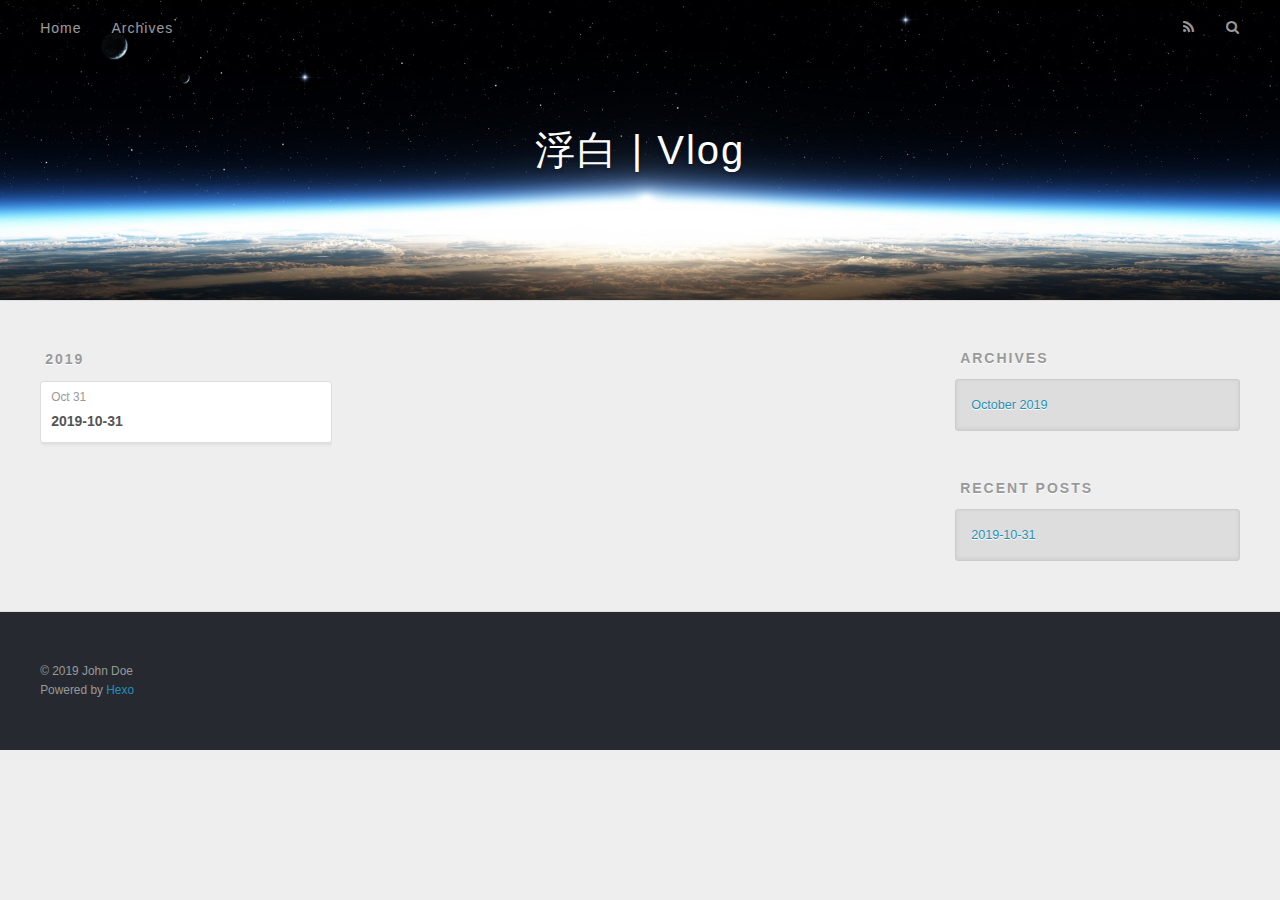
==== archives/index.html @ 439082d6 "Site updated: 2019-11-01 11:05:01" ====
<!DOCTYPE html>
<html>
<head>
  <meta charset="utf-8">
  

  
  <title>Archives | 浮白 | Vlog</title>
  <meta name="viewport" content="width=device-width, initial-scale=1, maximum-scale=1">
  <meta property="og:type" content="website">
<meta property="og:title" content="浮白 | Vlog">
<meta property="og:url" content="http:&#x2F;&#x2F;yoursite.com&#x2F;archives&#x2F;index.html">
<meta property="og:site_name" content="浮白 | Vlog">
<meta property="og:locale" content="en">
<meta name="twitter:card" content="summary">
  
    <link rel="alternate" href="/atom.xml" title="浮白 | Vlog" type="application/atom+xml">
  
  
    <link rel="icon" href="/favicon.png">
  
  
    <link href="//fonts.googleapis.com/css?family=Source+Code+Pro" rel="stylesheet" type="text/css">
  
  <link rel="stylesheet" href="/css/style.css">
</head>

<body>
  <div id="container">
    <div id="wrap">
      <header id="header">
  <div id="banner"></div>
  <div id="header-outer" class="outer">
    <div id="header-title" class="inner">
      <h1 id="logo-wrap">
        <a href="/" id="logo">浮白 | Vlog</a>
      </h1>
      
    </div>
    <div id="header-inner" class="inner">
      <nav id="main-nav">
        <a id="main-nav-toggle" class="nav-icon"></a>
        
          <a class="main-nav-link" href="/">Home</a>
        
          <a class="main-nav-link" href="/archives">Archives</a>
        
      </nav>
      <nav id="sub-nav">
        
          <a id="nav-rss-link" class="nav-icon" href="/atom.xml" title="RSS Feed"></a>
        
        <a id="nav-search-btn" class="nav-icon" title="Search"></a>
      </nav>
      <div id="search-form-wrap">
        <form action="//google.com/search" method="get" accept-charset="UTF-8" class="search-form"><input type="search" name="q" class="search-form-input" placeholder="Search"><button type="submit" class="search-form-submit">&#xF002;</button><input type="hidden" name="sitesearch" value="http://yoursite.com"></form>
      </div>
    </div>
  </div>
</header>
      <div class="outer">
        <section id="main">
  
  
    
    
      
      
      <section class="archives-wrap">
        <div class="archive-year-wrap">
          <a href="/archives/2019" class="archive-year">2019</a>
        </div>
        <div class="archives">
    
    <article class="archive-article archive-type-post">
  <div class="archive-article-inner">
    <header class="archive-article-header">
      <a href="/2019/10/31/2019-10-31/" class="archive-article-date">
  <time datetime="2019-10-31T10:43:52.000Z" itemprop="datePublished">Oct 31</time>
</a>
      
  
    <h1 itemprop="name">
      <a class="archive-article-title" href="/2019/10/31/2019-10-31/">2019-10-31</a>
    </h1>
  

    </header>
  </div>
</article>
  
  
    </div></section>
  


</section>
        
          <aside id="sidebar">
  
    

  
    

  
    
  
    
  <div class="widget-wrap">
    <h3 class="widget-title">Archives</h3>
    <div class="widget">
      <ul class="archive-list"><li class="archive-list-item"><a class="archive-list-link" href="/archives/2019/10/">October 2019</a></li></ul>
    </div>
  </div>


  
    
  <div class="widget-wrap">
    <h3 class="widget-title">Recent Posts</h3>
    <div class="widget">
      <ul>
        
          <li>
            <a href="/2019/10/31/2019-10-31/">2019-10-31</a>
          </li>
        
      </ul>
    </div>
  </div>

  
</aside>
        
      </div>
      <footer id="footer">
  
  <div class="outer">
    <div id="footer-info" class="inner">
      &copy; 2019 John Doe<br>
      Powered by <a href="http://hexo.io/" target="_blank">Hexo</a>
    </div>
  </div>
</footer>
    </div>
    <nav id="mobile-nav">
  
    <a href="/" class="mobile-nav-link">Home</a>
  
    <a href="/archives" class="mobile-nav-link">Archives</a>
  
</nav>
    

<script src="//ajax.googleapis.com/ajax/libs/jquery/2.0.3/jquery.min.js"></script>


  <link rel="stylesheet" href="/fancybox/jquery.fancybox.css">
  <script src="/fancybox/jquery.fancybox.pack.js"></script>


<script src="/js/script.js"></script>



  </div>
</body>
</html>
---- css/style.css ----
body {
  width: 100%;
}
body:before,
body:after {
  content: "";
  display: table;
}
body:after {
  clear: both;
}
html,
body,
div,
span,
applet,
object,
iframe,
h1,
h2,
h3,
h4,
h5,
h6,
p,
blockquote,
pre,
a,
abbr,
acronym,
address,
big,
cite,
code,
del,
dfn,
em,
img,
ins,
kbd,
q,
s,
samp,
small,
strike,
strong,
sub,
sup,
tt,
var,
dl,
dt,
dd,
ol,
ul,
li,
fieldset,
form,
label,
legend,
table,
caption,
tbody,
tfoot,
thead,
tr,
th,
td {
  margin: 0;
  padding: 0;
  border: 0;
  outline: 0;
  font-weight: inherit;
  font-style: inherit;
  font-family: inherit;
  font-size: 100%;
  vertical-align: baseline;
}
body {
  line-height: 1;
  color: #000;
  background: #fff;
}
ol,
ul {
  list-style: none;
}
table {
  border-collapse: separate;
  border-spacing: 0;
  vertical-align: middle;
}
caption,
th,
td {
  text-align: left;
  font-weight: normal;
  vertical-align: middle;
}
a img {
  border: none;
}
input,
button {
  margin: 0;
  padding: 0;
}
input::-moz-focus-inner,
button::-moz-focus-inner {
  border: 0;
  padding: 0;
}
@font-face {
  font-family: FontAwesome;
  font-style: normal;
  font-weight: normal;
  src: url("fonts/fontawesome-webfont.eot?v=#4.0.3");
  src: url("fonts/fontawesome-webfont.eot?#iefix&v=#4.0.3") format("embedded-opentype"), url("fonts/fontawesome-webfont.woff?v=#4.0.3") format("woff"), url("fonts/fontawesome-webfont.ttf?v=#4.0.3") format("truetype"), url("fonts/fontawesome-webfont.svg#fontawesomeregular?v=#4.0.3") format("svg");
}
html,
body,
#container {
  height: 100%;
}
body {
  background: #eee;
  font: 14px -apple-system, BlinkMacSystemFont, "Segoe UI", "Roboto", "Oxygen", "Ubuntu", "Cantarell", "Fira Sans", "Droid Sans", "Helvetica Neue", sans-serif;
  -webkit-text-size-adjust: 100%;
}
.outer {
  max-width: 1220px;
  margin: 0 auto;
  padding: 0 20px;
}
.outer:before,
.outer:after {
  content: "";
  display: table;
}
.outer:after {
  clear: both;
}
.inner {
  display: inline;
  float: left;
  width: 98.33333333333333%;
  margin: 0 0.833333333333333%;
}
.left,
.alignleft {
  float: left;
}
.right,
.alignright {
  float: right;
}
.clear {
  clear: both;
}
#container {
  position: relative;
}
.mobile-nav-on {
  overflow: hidden;
}
#wrap {
  height: 100%;
  width: 100%;
  position: absolute;
  top: 0;
  left: 0;
  -webkit-transition: 0.2s ease-out;
  -moz-transition: 0.2s ease-out;
  -ms-transition: 0.2s ease-out;
  transition: 0.2s ease-out;
  z-index: 1;
  background: #eee;
}
.mobile-nav-on #wrap {
  left: 280px;
}
@media screen and (min-width: 768px) {
  #main {
    display: inline;
    float: left;
    width: 73.33333333333333%;
    margin: 0 0.833333333333333%;
  }
}
.article-date,
.article-category-link,
.archive-year,
.widget-title {
  text-decoration: none;
  text-transform: uppercase;
  letter-spacing: 2px;
  color: #999;
  margin-bottom: 1em;
  margin-left: 5px;
  line-height: 1em;
  text-shadow: 0 1px #fff;
  font-weight: bold;
}
.article-inner,
.archive-article-inner {
  background: #fff;
  -webkit-box-shadow: 1px 2px 3px #ddd;
  box-shadow: 1px 2px 3px #ddd;
  border: 1px solid #ddd;
  border-radius: 3px;
}
.article-entry h1,
.widget h1 {
  font-size: 2em;
}
.article-entry h2,
.widget h2 {
  font-size: 1.5em;
}
.article-entry h3,
.widget h3 {
  font-size: 1.3em;
}
.article-entry h4,
.widget h4 {
  font-size: 1.2em;
}
.article-entry h5,
.widget h5 {
  font-size: 1em;
}
.article-entry h6,
.widget h6 {
  font-size: 1em;
  color: #999;
}
.article-entry hr,
.widget hr {
  border: 1px dashed #ddd;
}
.article-entry strong,
.widget strong {
  font-weight: bold;
}
.article-entry em,
.widget em,
.article-entry cite,
.widget cite {
  font-style: italic;
}
.article-entry sup,
.widget sup,
.article-entry sub,
.widget sub {
  font-size: 0.75em;
  line-height: 0;
  position: relative;
  vertical-align: baseline;
}
.article-entry sup,
.widget sup {
  top: -0.5em;
}
.article-entry sub,
.widget sub {
  bottom: -0.2em;
}
.article-entry small,
.widget small {
  font-size: 0.85em;
}
.article-entry acronym,
.widget acronym,
.article-entry abbr,
.widget abbr {
  border-bottom: 1px dotted;
}
.article-entry ul,
.widget ul,
.article-entry ol,
.widget ol,
.article-entry dl,
.widget dl {
  margin: 0 20px;
  line-height: 1.6em;
}
.article-entry ul ul,
.widget ul ul,
.article-entry ol ul,
.widget ol ul,
.article-entry ul ol,
.widget ul ol,
.article-entry ol ol,
.widget ol ol {
  margin-top: 0;
  margin-bottom: 0;
}
.article-entry ul,
.widget ul {
  list-style: disc;
}
.article-entry ol,
.widget ol {
  list-style: decimal;
}
.article-entry dt,
.widget dt {
  font-weight: bold;
}
#header {
  height: 300px;
  position: relative;
  border-bottom: 1px solid #ddd;
}
#header:before,
#header:after {
  content: "";
  position: absolute;
  left: 0;
  right: 0;
  height: 40px;
}
#header:before {
  top: 0;
  background: -webkit-linear-gradient(rgba(0,0,0,0.2), transparent);
  background: -moz-linear-gradient(rgba(0,0,0,0.2), transparent);
  background: -ms-linear-gradient(rgba(0,0,0,0.2), transparent);
  background: linear-gradient(rgba(0,0,0,0.2), transparent);
}
#header:after {
  bottom: 0;
  background: -webkit-linear-gradient(transparent, rgba(0,0,0,0.2));
  background: -moz-linear-gradient(transparent, rgba(0,0,0,0.2));
  background: -ms-linear-gradient(transparent, rgba(0,0,0,0.2));
  background: linear-gradient(transparent, rgba(0,0,0,0.2));
}
#header-outer {
  height: 100%;
  position: relative;
}
#header-inner {
  position: relative;
  overflow: hidden;
}
#banner {
  position: absolute;
  top: 0;
  left: 0;
  width: 100%;
  height: 100%;
  background: url("images/banner.jpg") center #000;
  -webkit-background-size: cover;
  -moz-background-size: cover;
  background-size: cover;
  z-index: -1;
}
#header-title {
  text-align: center;
  height: 40px;
  position: absolute;
  top: 50%;
  left: 0;
  margin-top: -20px;
}
#logo,
#subtitle {
  text-decoration: none;
  color: #fff;
  font-weight: 300;
  text-shadow: 0 1px 4px rgba(0,0,0,0.3);
}
#logo {
  font-size: 40px;
  line-height: 40px;
  letter-spacing: 2px;
}
#subtitle {
  font-size: 16px;
  line-height: 16px;
  letter-spacing: 1px;
}
#subtitle-wrap {
  margin-top: 16px;
}
#main-nav {
  float: left;
  margin-left: -15px;
}
.nav-icon,
.main-nav-link {
  float: left;
  color: #fff;
  opacity: 0.6;
  text-decoration: none;
  text-shadow: 0 1px rgba(0,0,0,0.2);
  -webkit-transition: opacity 0.2s;
  -moz-transition: opacity 0.2s;
  -ms-transition: opacity 0.2s;
  transition: opacity 0.2s;
  display: block;
  padding: 20px 15px;
}
.nav-icon:hover,
.main-nav-link:hover {
  opacity: 1;
}
.nav-icon {
  font-family: FontAwesome;
  text-align: center;
  font-size: 14px;
  width: 14px;
  height: 14px;
  padding: 20px 15px;
  position: relative;
  cursor: pointer;
}
.main-nav-link {
  font-weight: 300;
  letter-spacing: 1px;
}
@media screen and (max-width: 479px) {
  .main-nav-link {
    display: none;
  }
}
#main-nav-toggle {
  display: none;
}
#main-nav-toggle:before {
  content: "\f0c9";
}
@media screen and (max-width: 479px) {
  #main-nav-toggle {
    display: block;
  }
}
#sub-nav {
  float: right;
  margin-right: -15px;
}
#nav-rss-link:before {
  content: "\f09e";
}
#nav-search-btn:before {
  content: "\f002";
}
#search-form-wrap {
  position: absolute;
  top: 15px;
  width: 150px;
  height: 30px;
  right: -150px;
  opacity: 0;
  -webkit-transition: 0.2s ease-out;
  -moz-transition: 0.2s ease-out;
  -ms-transition: 0.2s ease-out;
  transition: 0.2s ease-out;
}
#search-form-wrap.on {
  opacity: 1;
  right: 0;
}
@media screen and (max-width: 479px) {
  #search-form-wrap {
    width: 100%;
    right: -100%;
  }
}
.search-form {
  position: absolute;
  top: 0;
  left: 0;
  right: 0;
  background: #fff;
  padding: 5px 15px;
  border-radius: 15px;
  -webkit-box-shadow: 0 0 10px rgba(0,0,0,0.3);
  box-shadow: 0 0 10px rgba(0,0,0,0.3);
}
.search-form-input {
  border: none;
  background: none;
  color: #555;
  width: 100%;
  font: 13px -apple-system, BlinkMacSystemFont, "Segoe UI", "Roboto", "Oxygen", "Ubuntu", "Cantarell", "Fira Sans", "Droid Sans", "Helvetica Neue", sans-serif;
  outline: none;
}
.search-form-input::-webkit-search-results-decoration,
.search-form-input::-webkit-search-cancel-button {
  -webkit-appearance: none;
}
.search-form-submit {
  position: absolute;
  top: 50%;
  right: 10px;
  margin-top: -7px;
  font: 13px FontAwesome;
  border: none;
  background: none;
  color: #bbb;
  cursor: pointer;
}
.search-form-submit:hover,
.search-form-submit:focus {
  color: #777;
}
.article {
  margin: 50px 0;
}
.article-inner {
  overflow: hidden;
}
.article-meta:before,
.article-meta:after {
  content: "";
  display: table;
}
.article-meta:after {
  clear: both;
}
.article-date {
  float: left;
}
.article-category {
  float: left;
  line-height: 1em;
  color: #ccc;
  text-shadow: 0 1px #fff;
  margin-left: 8px;
}
.article-category:before {
  content: "\2022";
}
.article-category-link {
  margin: 0 12px 1em;
}
.article-header {
  padding: 20px 20px 0;
}
.article-title {
  text-decoration: none;
  font-size: 2em;
  font-weight: bold;
  color: #555;
  line-height: 1.1em;
  -webkit-transition: color 0.2s;
  -moz-transition: color 0.2s;
  -ms-transition: color 0.2s;
  transition: color 0.2s;
}
a.article-title:hover {
  color: #258fb8;
}
.article-entry {
  color: #555;
  padding: 0 20px;
}
.article-entry:before,
.article-entry:after {
  content: "";
  display: table;
}
.article-entry:after {
  clear: both;
}
.article-entry p,
.article-entry table {
  line-height: 1.6em;
  margin: 1.6em 0;
}
.article-entry h1,
.article-entry h2,
.article-entry h3,
.article-entry h4,
.article-entry h5,
.article-entry h6 {
  font-weight: bold;
}
.article-entry h1,
.article-entry h2,
.article-entry h3,
.article-entry h4,
.article-entry h5,
.article-entry h6 {
  line-height: 1.1em;
  margin: 1.1em 0;
}
.article-entry a {
  color: #258fb8;
  text-decoration: none;
}
.article-entry a:hover {
  text-decoration: underline;
}
.article-entry ul,
.article-entry ol,
.article-entry dl {
  margin-top: 1.6em;
  margin-bottom: 1.6em;
}
.article-entry img,
.article-entry video {
  max-width: 100%;
  height: auto;
  display: block;
  margin: auto;
}
.article-entry iframe {
  border: none;
}
.article-entry table {
  width: 100%;
  border-collapse: collapse;
  border-spacing: 0;
}
.article-entry th {
  font-weight: bold;
  border-bottom: 3px solid #ddd;
  padding-bottom: 0.5em;
}
.article-entry td {
  border-bottom: 1px solid #ddd;
  padding: 10px 0;
}
.article-entry blockquote {
  font-family: Georgia, "Times New Roman", serif;
  font-size: 1.4em;
  margin: 1.6em 20px;
  text-align: center;
}
.article-entry blockquote footer {
  font-size: 14px;
  margin: 1.6em 0;
  font-family: -apple-system, BlinkMacSystemFont, "Segoe UI", "Roboto", "Oxygen", "Ubuntu", "Cantarell", "Fira Sans", "Droid Sans", "Helvetica Neue", sans-serif;
}
.article-entry blockquote footer cite:before {
  content: "—";
  padding: 0 0.5em;
}
.article-entry .pullquote {
  text-align: left;
  width: 45%;
  margin: 0;
}
.article-entry .pullquote.left {
  margin-left: 0.5em;
  margin-right: 1em;
}
.article-entry .pullquote.right {
  margin-right: 0.5em;
  margin-left: 1em;
}
.article-entry .caption {
  color: #999;
  display: block;
  font-size: 0.9em;
  margin-top: 0.5em;
  position: relative;
  text-align: center;
}
.article-entry .video-container {
  position: relative;
  padding-top: 56.25%;
  height: 0;
  overflow: hidden;
}
.article-entry .video-container iframe,
.article-entry .video-container object,
.article-entry .video-container embed {
  position: absolute;
  top: 0;
  left: 0;
  width: 100%;
  height: 100%;
  margin-top: 0;
}
.article-more-link a {
  display: inline-block;
  line-height: 1em;
  padding: 6px 15px;
  border-radius: 15px;
  background: #eee;
  color: #999;
  text-shadow: 0 1px #fff;
  text-decoration: none;
}
.article-more-link a:hover {
  background: #258fb8;
  color: #fff;
  text-decoration: none;
  text-shadow: 0 1px #1e7293;
}
.article-footer {
  font-size: 0.85em;
  line-height: 1.6em;
  border-top: 1px solid #ddd;
  padding-top: 1.6em;
  margin: 0 20px 20px;
}
.article-footer:before,
.article-footer:after {
  content: "";
  display: table;
}
.article-footer:after {
  clear: both;
}
.article-footer a {
  color: #999;
  text-decoration: none;
}
.article-footer a:hover {
  color: #555;
}
.article-tag-list-item {
  float: left;
  margin-right: 10px;
}
.article-tag-list-link:before {
  content: "#";
}
.article-comment-link {
  float: right;
}
.article-comment-link:before {
  content: "\f075";
  font-family: FontAwesome;
  padding-right: 8px;
}
.article-share-link {
  cursor: pointer;
  float: right;
  margin-left: 20px;
}
.article-share-link:before {
  content: "\f064";
  font-family: FontAwesome;
  padding-right: 6px;
}
#article-nav {
  position: relative;
}
#article-nav:before,
#article-nav:after {
  content: "";
  display: table;
}
#article-nav:after {
  clear: both;
}
@media screen and (min-width: 768px) {
  #article-nav {
    margin: 50px 0;
  }
  #article-nav:before {
    width: 8px;
    height: 8px;
    position: absolute;
    top: 50%;
    left: 50%;
    margin-top: -4px;
    margin-left: -4px;
    content: "";
    border-radius: 50%;
    background: #ddd;
    -webkit-box-shadow: 0 1px 2px #fff;
    box-shadow: 0 1px 2px #fff;
  }
}
.article-nav-link-wrap {
  text-decoration: none;
  text-shadow: 0 1px #fff;
  color: #999;
  -webkit-box-sizing: border-box;
  -moz-box-sizing: border-box;
  box-sizing: border-box;
  margin-top: 50px;
  text-align: center;
  display: block;
}
.article-nav-link-wrap:hover {
  color: #555;
}
@media screen and (min-width: 768px) {
  .article-nav-link-wrap {
    width: 50%;
    margin-top: 0;
  }
}
@media screen and (min-width: 768px) {
  #article-nav-newer {
    float: left;
    text-align: right;
    padding-right: 20px;
  }
}
@media screen and (min-width: 768px) {
  #article-nav-older {
    float: right;
    text-align: left;
    padding-left: 20px;
  }
}
.article-nav-caption {
  text-transform: uppercase;
  letter-spacing: 2px;
  color: #ddd;
  line-height: 1em;
  font-weight: bold;
}
#article-nav-newer .article-nav-caption {
  margin-right: -2px;
}
.article-nav-title {
  font-size: 0.85em;
  line-height: 1.6em;
  margin-top: 0.5em;
}
.article-share-box {
  position: absolute;
  display: none;
  background: #fff;
  -webkit-box-shadow: 1px 2px 10px rgba(0,0,0,0.2);
  box-shadow: 1px 2px 10px rgba(0,0,0,0.2);
  border-radius: 3px;
  margin-left: -145px;
  overflow: hidden;
  z-index: 1;
}
.article-share-box.on {
  display: block;
}
.article-share-input {
  width: 100%;
  background: none;
  -webkit-box-sizing: border-box;
  -moz-box-sizing: border-box;
  box-sizing: border-box;
  font: 14px -apple-system, BlinkMacSystemFont, "Segoe UI", "Roboto", "Oxygen", "Ubuntu", "Cantarell", "Fira Sans", "Droid Sans", "Helvetica Neue", sans-serif;
  padding: 0 15px;
  color: #555;
  outline: none;
  border: 1px solid #ddd;
  border-radius: 3px 3px 0 0;
  height: 36px;
  line-height: 36px;
}
.article-share-links {
  background: #eee;
}
.article-share-links:before,
.article-share-links:after {
  content: "";
  display: table;
}
.article-share-links:after {
  clear: both;
}
.article-share-twitter,
.article-share-facebook,
.article-share-pinterest,
.article-share-google {
  width: 50px;
  height: 36px;
  display: block;
  float: left;
  position: relative;
  color: #999;
  text-shadow: 0 1px #fff;
}
.article-share-twitter:before,
.article-share-facebook:before,
.article-share-pinterest:before,
.article-share-google:before {
  font-size: 20px;
  font-family: FontAwesome;
  width: 20px;
  height: 20px;
  position: absolute;
  top: 50%;
  left: 50%;
  margin-top: -10px;
  margin-left: -10px;
  text-align: center;
}
.article-share-twitter:hover,
.article-share-facebook:hover,
.article-share-pinterest:hover,
.article-share-google:hover {
  color: #fff;
}
.article-share-twitter:before {
  content: "\f099";
}
.article-share-twitter:hover {
  background: #00aced;
  text-shadow: 0 1px #008abe;
}
.article-share-facebook:before {
  content: "\f09a";
}
.article-share-facebook:hover {
  background: #3b5998;
  text-shadow: 0 1px #2f477a;
}
.article-share-pinterest:before {
  content: "\f0d2";
}
.article-share-pinterest:hover {
  background: #cb2027;
  text-shadow: 0 1px #a21a1f;
}
.article-share-google:before {
  content: "\f0d5";
}
.article-share-google:hover {
  background: #dd4b39;
  text-shadow: 0 1px #be3221;
}
.article-gallery {
  background: #000;
  position: relative;
}
.article-gallery-photos {
  position: relative;
  overflow: hidden;
}
.article-gallery-img {
  display: none;
  max-width: 100%;
}
.article-gallery-img:first-child {
  display: block;
}
.article-gallery-img.loaded {
  position: absolute;
  display: block;
}
.article-gallery-img img {
  display: block;
  max-width: 100%;
  margin: 0 auto;
}
#comments {
  background: #fff;
  -webkit-box-shadow: 1px 2px 3px #ddd;
  box-shadow: 1px 2px 3px #ddd;
  padding: 20px;
  border: 1px solid #ddd;
  border-radius: 3px;
  margin: 50px 0;
}
#comments a {
  color: #258fb8;
}
.archives-wrap {
  margin: 50px 0;
}
.archives:before,
.archives:after {
  content: "";
  display: table;
}
.archives:after {
  clear: both;
}
.archive-year-wrap {
  margin-bottom: 1em;
}
.archives {
  -webkit-column-gap: 10px;
  -moz-column-gap: 10px;
  column-gap: 10px;
}
@media screen and (min-width: 480px) and (max-width: 767px) {
  .archives {
    -webkit-column-count: 2;
    -moz-column-count: 2;
    column-count: 2;
  }
}
@media screen and (min-width: 768px) {
  .archives {
    -webkit-column-count: 3;
    -moz-column-count: 3;
    column-count: 3;
  }
}
.archive-article {
  -webkit-column-break-inside: avoid;
  page-break-inside: avoid;
  overflow: hidden;
  break-inside: avoid-column;
}
.archive-article-inner {
  padding: 10px;
  margin-bottom: 15px;
}
.archive-article-title {
  text-decoration: none;
  font-weight: bold;
  color: #555;
  -webkit-transition: color 0.2s;
  -moz-transition: color 0.2s;
  -ms-transition: color 0.2s;
  transition: color 0.2s;
  line-height: 1.6em;
}
.archive-article-title:hover {
  color: #258fb8;
}
.archive-article-footer {
  margin-top: 1em;
}
.archive-article-date {
  color: #999;
  text-decoration: none;
  font-size: 0.85em;
  line-height: 1em;
  margin-bottom: 0.5em;
  display: block;
}
#page-nav {
  margin: 50px auto;
  background: #fff;
  -webkit-box-shadow: 1px 2px 3px #ddd;
  box-shadow: 1px 2px 3px #ddd;
  border: 1px solid #ddd;
  border-radius: 3px;
  text-align: center;
  color: #999;
  overflow: hidden;
}
#page-nav:before,
#page-nav:after {
  content: "";
  display: table;
}
#page-nav:after {
  clear: both;
}
#page-nav a,
#page-nav span {
  padding: 10px 20px;
  line-height: 1;
  height: 2ex;
}
#page-nav a {
  color: #999;
  text-decoration: none;
}
#page-nav a:hover {
  background: #999;
  color: #fff;
}
#page-nav .prev {
  float: left;
}
#page-nav .next {
  float: right;
}
#page-nav .page-number {
  display: inline-block;
}
@media screen and (max-width: 479px) {
  #page-nav .page-number {
    display: none;
  }
}
#page-nav .current {
  color: #555;
  font-weight: bold;
}
#page-nav .space {
  color: #ddd;
}
#footer {
  background: #262a30;
  padding: 50px 0;
  border-top: 1px solid #ddd;
  color: #999;
}
#footer a {
  color: #258fb8;
  text-decoration: none;
}
#footer a:hover {
  text-decoration: underline;
}
#footer-info {
  line-height: 1.6em;
  font-size: 0.85em;
}
.article-entry pre,
.article-entry .highlight {
  background: #2d2d2d;
  margin: 0 -20px;
  padding: 15px 20px;
  border-style: solid;
  border-color: #ddd;
  border-width: 1px 0;
  overflow: auto;
  color: #ccc;
  line-height: 22.400000000000002px;
}
.article-entry .highlight .gutter pre,
.article-entry .gist .gist-file .gist-data .line-numbers {
  color: #666;
  font-size: 0.85em;
}
.article-entry pre,
.article-entry code {
  font-family: "Source Code Pro", Consolas, Monaco, Menlo, Consolas, monospace;
}
.article-entry code {
  background: #eee;
  text-shadow: 0 1px #fff;
  padding: 0 0.3em;
}
.article-entry pre code {
  background: none;
  text-shadow: none;
  padding: 0;
}
.article-entry .highlight pre {
  border: none;
  margin: 0;
  padding: 0;
}
.article-entry .highlight table {
  margin: 0;
  width: auto;
}
.article-entry .highlight td {
  border: none;
  padding: 0;
}
.article-entry .highlight figcaption {
  font-size: 0.85em;
  color: #999;
  line-height: 1em;
  margin-bottom: 1em;
}
.article-entry .highlight figcaption:before,
.article-entry .highlight figcaption:after {
  content: "";
  display: table;
}
.article-entry .highlight figcaption:after {
  clear: both;
}
.article-entry .highlight figcaption a {
  float: right;
}
.article-entry .highlight .gutter pre {
  text-align: right;
  padding-right: 20px;
}
.article-entry .highlight .line {
  height: 22.400000000000002px;
}
.article-entry .highlight .line.marked {
  background: #515151;
}
.article-entry .gist {
  margin: 0 -20px;
  border-style: solid;
  border-color: #ddd;
  border-width: 1px 0;
  background: #2d2d2d;
  padding: 15px 20px 15px 0;
}
.article-entry .gist .gist-file {
  border: none;
  font-family: "Source Code Pro", Consolas, Monaco, Menlo, Consolas, monospace;
  margin: 0;
}
.article-entry .gist .gist-file .gist-data {
  background: none;
  border: none;
}
.article-entry .gist .gist-file .gist-data .line-numbers {
  background: none;
  border: none;
  padding: 0 20px 0 0;
}
.article-entry .gist .gist-file .gist-data .line-data {
  padding: 0 !important;
}
.article-entry .gist .gist-file .highlight {
  margin: 0;
  padding: 0;
  border: none;
}
.article-entry .gist .gist-file .gist-meta {
  background: #2d2d2d;
  color: #999;
  font: 0.85em -apple-system, BlinkMacSystemFont, "Segoe UI", "Roboto", "Oxygen", "Ubuntu", "Cantarell", "Fira Sans", "Droid Sans", "Helvetica Neue", sans-serif;
  text-shadow: 0 0;
  padding: 0;
  margin-top: 1em;
  margin-left: 20px;
}
.article-entry .gist .gist-file .gist-meta a {
  color: #258fb8;
  font-weight: normal;
}
.article-entry .gist .gist-file .gist-meta a:hover {
  text-decoration: underline;
}
pre .comment,
pre .title {
  color: #999;
}
pre .variable,
pre .attribute,
pre .tag,
pre .regexp,
pre .ruby .constant,
pre .xml .tag .title,
pre .xml .pi,
pre .xml .doctype,
pre .html .doctype,
pre .css .id,
pre .css .class,
pre .css .pseudo {
  color: #f2777a;
}
pre .number,
pre .preprocessor,
pre .built_in,
pre .literal,
pre .params,
pre .constant {
  color: #f99157;
}
pre .class,
pre .ruby .class .title,
pre .css .rules .attribute {
  color: #9c9;
}
pre .string,
pre .value,
pre .inheritance,
pre .header,
pre .ruby .symbol,
pre .xml .cdata {
  color: #9c9;
}
pre .css .hexcolor {
  color: #6cc;
}
pre .function,
pre .python .decorator,
pre .python .title,
pre .ruby .function .title,
pre .ruby .title .keyword,
pre .perl .sub,
pre .javascript .title,
pre .coffeescript .title {
  color: #69c;
}
pre .keyword,
pre .javascript .function {
  color: #c9c;
}
@media screen and (max-width: 479px) {
  #mobile-nav {
    position: absolute;
    top: 0;
    left: 0;
    width: 280px;
    height: 100%;
    background: #191919;
    border-right: 1px solid #fff;
  }
}
@media screen and (max-width: 479px) {
  .mobile-nav-link {
    display: block;
    color: #999;
    text-decoration: none;
    padding: 15px 20px;
    font-weight: bold;
  }
  .mobile-nav-link:hover {
    color: #fff;
  }
}
@media screen and (min-width: 768px) {
  #sidebar {
    display: inline;
    float: left;
    width: 23.333333333333332%;
    margin: 0 0.833333333333333%;
  }
}
.widget-wrap {
  margin: 50px 0;
}
.widget {
  color: #777;
  text-shadow: 0 1px #fff;
  background: #ddd;
  -webkit-box-shadow: 0 -1px 4px #ccc inset;
  box-shadow: 0 -1px 4px #ccc inset;
  border: 1px solid #ccc;
  padding: 15px;
  border-radius: 3px;
}
.widget a {
  color: #258fb8;
  text-decoration: none;
}
.widget a:hover {
  text-decoration: underline;
}
.widget ul ul,
.widget ol ul,
.widget dl ul,
.widget ul ol,
.widget ol ol,
.widget dl ol,
.widget ul dl,
.widget ol dl,
.widget dl dl {
  margin-left: 15px;
  list-style: disc;
}
.widget {
  line-height: 1.6em;
  word-wrap: break-word;
  font-size: 0.9em;
}
.widget ul,
.widget ol {
  list-style: none;
  margin: 0;
}
.widget ul ul,
.widget ol ul,
.widget ul ol,
.widget ol ol {
  margin: 0 20px;
}
.widget ul ul,
.widget ol ul {
  list-style: disc;
}
.widget ul ol,
.widget ol ol {
  list-style: decimal;
}
.category-list-count,
.tag-list-count,
.archive-list-count {
  padding-left: 5px;
  color: #999;
  font-size: 0.85em;
}
.category-list-count:before,
.tag-list-count:before,
.archive-list-count:before {
  content: "(";
}
.category-list-count:after,
.tag-list-count:after,
.archive-list-count:after {
  content: ")";
}
.tagcloud a {
  margin-right: 5px;
  display: inline-block;
}
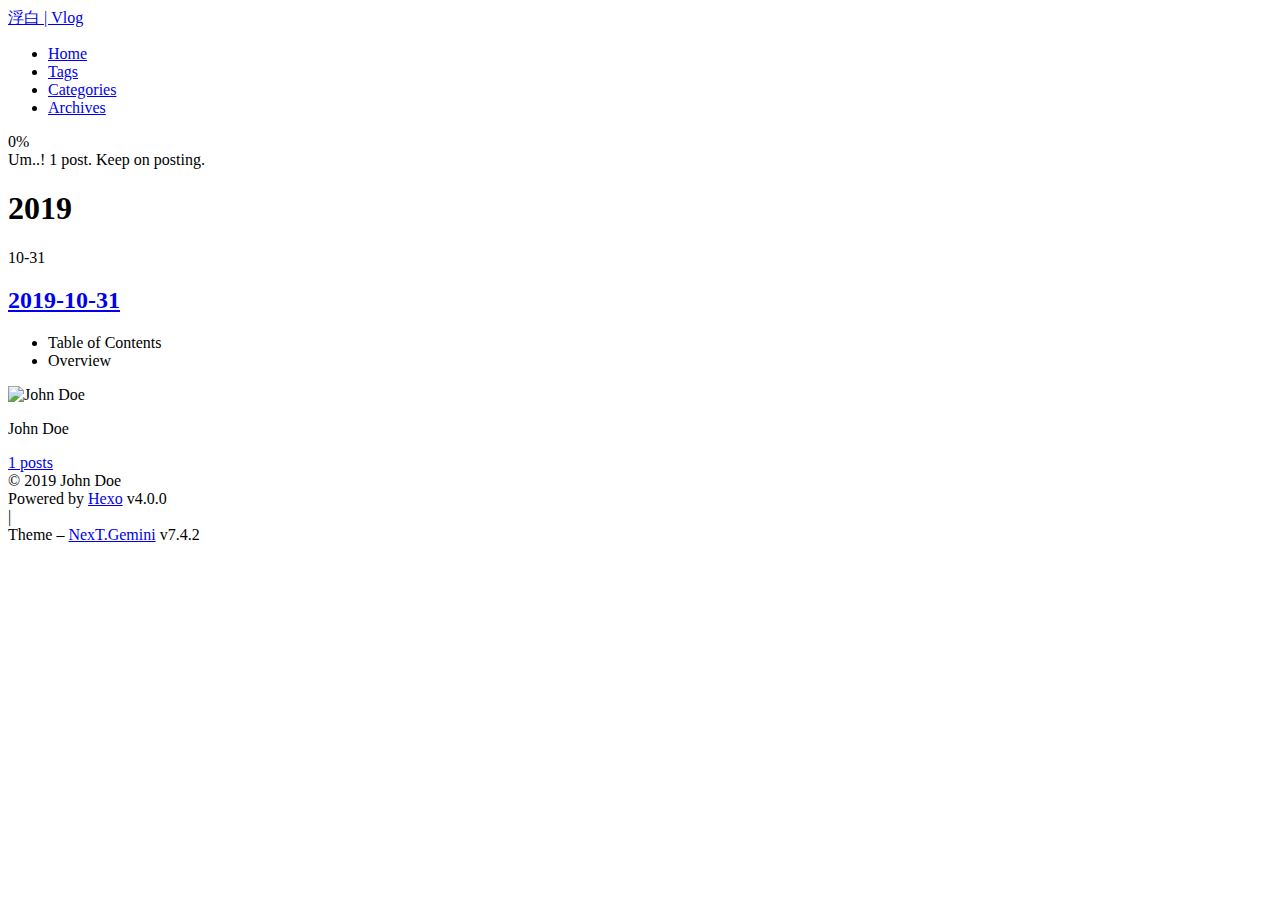
==== commit a8b72295: "Site updated: 2019-11-01 12:43:51" ====
--- a/archives/index.html
+++ b/archives/index.html
@@ -1,169 +1,352 @@
 <!DOCTYPE html>
-<html>
+<html lang="en">
 <head>
-  <meta charset="utf-8">
-  
-
-  
-  <title>Archives | 浮白 | Vlog</title>
-  <meta name="viewport" content="width=device-width, initial-scale=1, maximum-scale=1">
+  <meta charset="UTF-8">
+<meta name="viewport" content="width=device-width, initial-scale=1, maximum-scale=2">
+<meta name="theme-color" content="#222">
+<meta name="generator" content="Hexo 4.0.0">
+  <link rel="apple-touch-icon" sizes="180x180" href="/images/apple-touch-icon-next.png">
+  <link rel="icon" type="image/png" sizes="32x32" href="/images/favicon-32x32-next.png">
+  <link rel="icon" type="image/png" sizes="16x16" href="/images/favicon-16x16-next.png">
+  <link rel="mask-icon" href="/images/logo.svg" color="#222">
+
+<link rel="stylesheet" href="/css/main.css">
+
+
+<link rel="stylesheet" href="/lib/font-awesome/css/font-awesome.min.css">
+
+
+<script id="hexo-configurations">
+  var NexT = window.NexT || {};
+  var CONFIG = {
+    root: '/',
+    scheme: 'Gemini',
+    version: '7.4.2',
+    exturl: false,
+    sidebar: {"position":"left","display":"post","offset":12,"onmobile":false},
+    copycode: {"enable":false,"show_result":false,"style":null},
+    back2top: {"enable":true,"sidebar":false,"scrollpercent":false},
+    bookmark: {"enable":false,"color":"#222","save":"auto"},
+    fancybox: false,
+    mediumzoom: false,
+    lazyload: false,
+    pangu: false,
+    algolia: {
+      appID: '',
+      apiKey: '',
+      indexName: '',
+      hits: {"per_page":10},
+      labels: {"input_placeholder":"Search for Posts","hits_empty":"We didn't find any results for the search: ${query}","hits_stats":"${hits} results found in ${time} ms"}
+    },
+    localsearch: {"enable":false,"trigger":"auto","top_n_per_article":1,"unescape":false,"preload":false},
+    path: '',
+    motion: {"enable":true,"async":false,"transition":{"post_block":"fadeIn","post_header":"slideDownIn","post_body":"slideDownIn","coll_header":"slideLeftIn","sidebar":"slideUpIn"}},
+    translation: {
+      copy_button: 'Copy',
+      copy_success: 'Copied',
+      copy_failure: 'Copy failed'
+    },
+    sidebarPadding: 40
+  };
+</script>
+
   <meta property="og:type" content="website">
 <meta property="og:title" content="浮白 | Vlog">
 <meta property="og:url" content="http:&#x2F;&#x2F;yoursite.com&#x2F;archives&#x2F;index.html">
 <meta property="og:site_name" content="浮白 | Vlog">
 <meta property="og:locale" content="en">
 <meta name="twitter:card" content="summary">
-  
-    <link rel="alternate" href="/atom.xml" title="浮白 | Vlog" type="application/atom+xml">
-  
-  
-    <link rel="icon" href="/favicon.png">
-  
-  
-    <link href="//fonts.googleapis.com/css?family=Source+Code+Pro" rel="stylesheet" type="text/css">
-  
-  <link rel="stylesheet" href="/css/style.css">
+
+<link rel="canonical" href="http://yoursite.com/archives/">
+
+
+<script id="page-configurations">
+  // https://hexo.io/docs/variables.html
+  CONFIG.page = {
+    sidebar: "",
+    isHome: false,
+    isPost: false,
+    isPage: false,
+    isArchive: true
+  };
+</script>
+
+  <title>Archive | 浮白 | Vlog</title>
+  
+
+
+
+
+
+
+  <noscript>
+  <style>
+  .use-motion .brand,
+  .use-motion .menu-item,
+  .sidebar-inner,
+  .use-motion .post-block,
+  .use-motion .pagination,
+  .use-motion .comments,
+  .use-motion .post-header,
+  .use-motion .post-body,
+  .use-motion .collection-header { opacity: initial; }
+
+  .use-motion .site-title,
+  .use-motion .site-subtitle {
+    opacity: initial;
+    top: initial;
+  }
+
+  .use-motion .logo-line-before i { left: initial; }
+  .use-motion .logo-line-after i { right: initial; }
+  </style>
+</noscript>
+
 </head>
 
-<body>
-  <div id="container">
-    <div id="wrap">
-      <header id="header">
-  <div id="banner"></div>
-  <div id="header-outer" class="outer">
-    <div id="header-title" class="inner">
-      <h1 id="logo-wrap">
-        <a href="/" id="logo">浮白 | Vlog</a>
-      </h1>
+<body itemscope itemtype="http://schema.org/WebPage">
+  <div class="container use-motion">
+    <div class="headband"></div>
+
+    <header class="header" itemscope itemtype="http://schema.org/WPHeader">
+      <div class="header-inner"><div class="site-brand-container">
+  <div class="site-meta">
+
+    <div>
+      <a href="/" class="brand" rel="start">
+        <span class="logo-line-before"><i></i></span>
+        <span class="site-title">浮白 | Vlog</span>
+        <span class="logo-line-after"><i></i></span>
+      </a>
+    </div>
+  </div>
+
+  <div class="site-nav-toggle">
+    <div class="toggle" aria-label="Toggle navigation bar">
+      <span class="toggle-line toggle-line-first"></span>
+      <span class="toggle-line toggle-line-middle"></span>
+      <span class="toggle-line toggle-line-last"></span>
+    </div>
+  </div>
+</div>
+
+
+<nav class="site-nav">
+  
+  <ul id="menu" class="menu">
+        <li class="menu-item menu-item-home">
+
+    <a href="/" rel="section"><i class="fa fa-fw fa-home"></i>Home</a>
+
+  </li>
+        <li class="menu-item menu-item-tags">
+
+    <a href="/tags/" rel="section"><i class="fa fa-fw fa-tags"></i>Tags</a>
+
+  </li>
+        <li class="menu-item menu-item-categories">
+
+    <a href="/categories/" rel="section"><i class="fa fa-fw fa-th"></i>Categories</a>
+
+  </li>
+        <li class="menu-item menu-item-archives">
+
+    <a href="/archives/" rel="section"><i class="fa fa-fw fa-archive"></i>Archives</a>
+
+  </li>
+  </ul>
+
+</nav>
+</div>
+    </header>
+
+    
+  <div class="back-to-top">
+    <i class="fa fa-arrow-up"></i>
+    <span>0%</span>
+  </div>
+
+
+    <main class="main">
+      <div class="main-inner">
+        <div class="content-wrap">
+          
+
+          <div class="content">
+            
+
+  
+  
+  
+  <div class="post-block">
+    <div class="posts-collapse">
+      <div class="collection-title">
+        <span class="collection-header">Um..! 1 post. Keep on posting.</span>
+      </div>
+
       
-    </div>
-    <div id="header-inner" class="inner">
-      <nav id="main-nav">
-        <a id="main-nav-toggle" class="nav-icon"></a>
+    <div class="collection-year">
+      <h1 class="collection-header">2019</h1>
+    </div>
+
+  <article itemscope itemtype="http://schema.org/Article">
+    <header class="post-header">
+
+      <div class="post-meta">
+        <time itemprop="dateCreated"
+              datetime="2019-10-31T18:43:52+08:00"
+              content="2019-10-31">
+          10-31
+        </time>
+      </div>
+
+      <h2 class="post-title">
+          <a class="post-title-link" href="/2019/10/31/2019-10-31/" itemprop="url">
+            <span itemprop="name">2019-10-31</span>
+          </a>
+      </h2>
+
+    </header>
+  </article>
+
+
+    </div>
+  </div>
+  
+  
+  
+
+  
+
+
+
+          </div>
+          
+
+        </div>
+          
+  
+  <div class="toggle sidebar-toggle">
+    <span class="toggle-line toggle-line-first"></span>
+    <span class="toggle-line toggle-line-middle"></span>
+    <span class="toggle-line toggle-line-last"></span>
+  </div>
+
+  <aside class="sidebar">
+    <div class="sidebar-inner">
+
+      <ul class="sidebar-nav motion-element">
+        <li class="sidebar-nav-toc">
+          Table of Contents
+        </li>
+        <li class="sidebar-nav-overview">
+          Overview
+        </li>
+      </ul>
+
+      <!--noindex-->
+      <div class="post-toc-wrap sidebar-panel">
+      </div>
+      <!--/noindex-->
+
+      <div class="site-overview-wrap sidebar-panel">
+        <div class="site-author motion-element" itemprop="author" itemscope itemtype="http://schema.org/Person">
+  <img class="site-author-image" itemprop="image" alt="John Doe"
+    src="/images/avatar.gif">
+  <p class="site-author-name" itemprop="name">John Doe</p>
+  <div class="site-description" itemprop="description"></div>
+</div>
+<div class="site-state-wrap motion-element">
+  <nav class="site-state">
+      <div class="site-state-item site-state-posts">
+          <a href="/archives/">
         
-          <a class="main-nav-link" href="/">Home</a>
+          <span class="site-state-item-count">1</span>
+          <span class="site-state-item-name">posts</span>
+        </a>
+      </div>
+  </nav>
+</div>
+
+
+
+      </div>
+
+    </div>
+  </aside>
+  <div id="sidebar-dimmer"></div>
+
+
+      </div>
+    </main>
+
+    <footer class="footer">
+      <div class="footer-inner">
         
-          <a class="main-nav-link" href="/archives">Archives</a>
+
+<div class="copyright">
+  
+  &copy; 
+  <span itemprop="copyrightYear">2019</span>
+  <span class="with-love">
+    <i class="fa fa-user"></i>
+  </span>
+  <span class="author" itemprop="copyrightHolder">John Doe</span>
+</div>
+  <div class="powered-by">Powered by <a href="https://hexo.io/" class="theme-link" rel="noopener" target="_blank">Hexo</a> v4.0.0
+  </div>
+  <span class="post-meta-divider">|</span>
+  <div class="theme-info">Theme – <a href="https://theme-next.org/" class="theme-link" rel="noopener" target="_blank">NexT.Gemini</a> v7.4.2
+  </div>
+
         
-      </nav>
-      <nav id="sub-nav">
+
+
+
+
+
+
+
+
+
+
+
+
         
-          <a id="nav-rss-link" class="nav-icon" href="/atom.xml" title="RSS Feed"></a>
-        
-        <a id="nav-search-btn" class="nav-icon" title="Search"></a>
-      </nav>
-      <div id="search-form-wrap">
-        <form action="//google.com/search" method="get" accept-charset="UTF-8" class="search-form"><input type="search" name="q" class="search-form-input" placeholder="Search"><button type="submit" class="search-form-submit">&#xF002;</button><input type="hidden" name="sitesearch" value="http://yoursite.com"></form>
-      </div>
-    </div>
-  </div>
-</header>
-      <div class="outer">
-        <section id="main">
-  
-  
-    
-    
-      
-      
-      <section class="archives-wrap">
-        <div class="archive-year-wrap">
-          <a href="/archives/2019" class="archive-year">2019</a>
-        </div>
-        <div class="archives">
-    
-    <article class="archive-article archive-type-post">
-  <div class="archive-article-inner">
-    <header class="archive-article-header">
-      <a href="/2019/10/31/2019-10-31/" class="archive-article-date">
-  <time datetime="2019-10-31T10:43:52.000Z" itemprop="datePublished">Oct 31</time>
-</a>
-      
-  
-    <h1 itemprop="name">
-      <a class="archive-article-title" href="/2019/10/31/2019-10-31/">2019-10-31</a>
-    </h1>
-  
-
-    </header>
-  </div>
-</article>
-  
-  
-    </div></section>
-  
-
-
-</section>
-        
-          <aside id="sidebar">
-  
-    
-
-  
-    
-
-  
-    
-  
-    
-  <div class="widget-wrap">
-    <h3 class="widget-title">Archives</h3>
-    <div class="widget">
-      <ul class="archive-list"><li class="archive-list-item"><a class="archive-list-link" href="/archives/2019/10/">October 2019</a></li></ul>
-    </div>
-  </div>
-
-
-  
-    
-  <div class="widget-wrap">
-    <h3 class="widget-title">Recent Posts</h3>
-    <div class="widget">
-      <ul>
-        
-          <li>
-            <a href="/2019/10/31/2019-10-31/">2019-10-31</a>
-          </li>
-        
-      </ul>
-    </div>
-  </div>
-
-  
-</aside>
-        
-      </div>
-      <footer id="footer">
-  
-  <div class="outer">
-    <div id="footer-info" class="inner">
-      &copy; 2019 John Doe<br>
-      Powered by <a href="http://hexo.io/" target="_blank">Hexo</a>
-    </div>
-  </div>
-</footer>
-    </div>
-    <nav id="mobile-nav">
-  
-    <a href="/" class="mobile-nav-link">Home</a>
-  
-    <a href="/archives" class="mobile-nav-link">Archives</a>
-  
-</nav>
-    
-
-<script src="//ajax.googleapis.com/ajax/libs/jquery/2.0.3/jquery.min.js"></script>
-
-
-  <link rel="stylesheet" href="/fancybox/jquery.fancybox.css">
-  <script src="/fancybox/jquery.fancybox.pack.js"></script>
-
-
-<script src="/js/script.js"></script>
-
-
-
-  </div>
+      </div>
+    </footer>
+  </div>
+
+  
+  <script src="/lib/anime.min.js"></script>
+  <script src="/lib/velocity/velocity.min.js"></script>
+  <script src="/lib/velocity/velocity.ui.min.js"></script>
+<script src="/js/utils.js"></script><script src="/js/motion.js"></script>
+<script src="/js/schemes/pisces.js"></script>
+<script src="/js/next-boot.js"></script>
+
+
+
+  
+
+
+
+
+
+
+
+
+
+
+
+
+
+
+
+
+  
+
+  
+
 </body>
-</html>+</html>
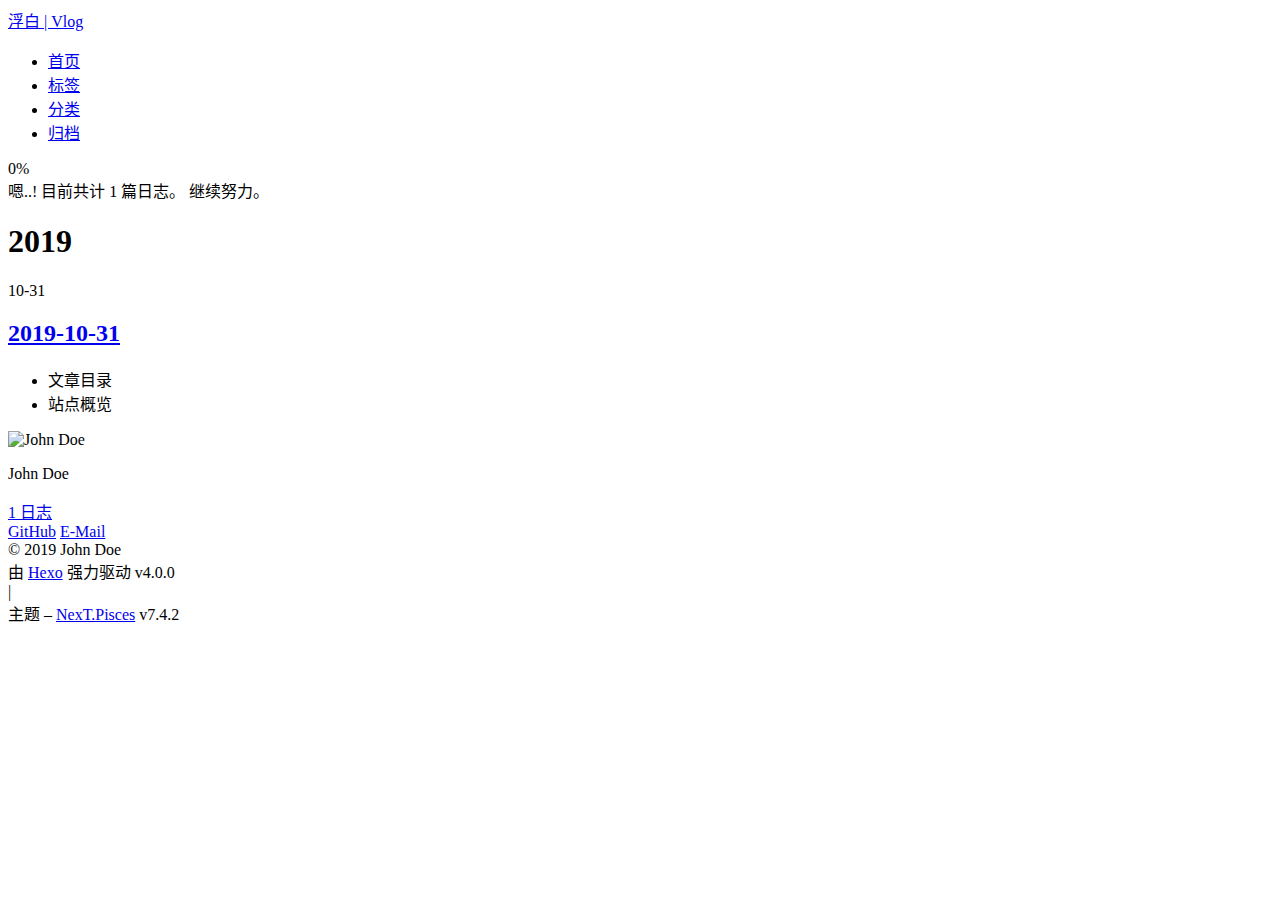
==== commit 30d85079: "Site updated: 2019-11-01 13:17:30" ====
--- a/archives/index.html
+++ b/archives/index.html
@@ -1,5 +1,5 @@
 <!DOCTYPE html>
-<html lang="en">
+<html lang="zh-CN">
 <head>
   <meta charset="UTF-8">
 <meta name="viewport" content="width=device-width, initial-scale=1, maximum-scale=2">
@@ -20,7 +20,7 @@
   var NexT = window.NexT || {};
   var CONFIG = {
     root: '/',
-    scheme: 'Gemini',
+    scheme: 'Pisces',
     version: '7.4.2',
     exturl: false,
     sidebar: {"position":"left","display":"post","offset":12,"onmobile":false},
@@ -42,9 +42,9 @@
     path: '',
     motion: {"enable":true,"async":false,"transition":{"post_block":"fadeIn","post_header":"slideDownIn","post_body":"slideDownIn","coll_header":"slideLeftIn","sidebar":"slideUpIn"}},
     translation: {
-      copy_button: 'Copy',
-      copy_success: 'Copied',
-      copy_failure: 'Copy failed'
+      copy_button: '复制',
+      copy_success: '复制成功',
+      copy_failure: '复制失败'
     },
     sidebarPadding: 40
   };
@@ -54,7 +54,7 @@
 <meta property="og:title" content="浮白 | Vlog">
 <meta property="og:url" content="http:&#x2F;&#x2F;yoursite.com&#x2F;archives&#x2F;index.html">
 <meta property="og:site_name" content="浮白 | Vlog">
-<meta property="og:locale" content="en">
+<meta property="og:locale" content="zh-CN">
 <meta name="twitter:card" content="summary">
 
 <link rel="canonical" href="http://yoursite.com/archives/">
@@ -71,7 +71,7 @@
   };
 </script>
 
-  <title>Archive | 浮白 | Vlog</title>
+  <title>归档 | 浮白 | Vlog</title>
   
 
 
@@ -122,7 +122,7 @@
   </div>
 
   <div class="site-nav-toggle">
-    <div class="toggle" aria-label="Toggle navigation bar">
+    <div class="toggle" aria-label="切换导航栏">
       <span class="toggle-line toggle-line-first"></span>
       <span class="toggle-line toggle-line-middle"></span>
       <span class="toggle-line toggle-line-last"></span>
@@ -136,22 +136,22 @@
   <ul id="menu" class="menu">
         <li class="menu-item menu-item-home">
 
-    <a href="/" rel="section"><i class="fa fa-fw fa-home"></i>Home</a>
+    <a href="/" rel="section"><i class="fa fa-fw fa-home"></i>首页</a>
 
   </li>
         <li class="menu-item menu-item-tags">
 
-    <a href="/tags/" rel="section"><i class="fa fa-fw fa-tags"></i>Tags</a>
+    <a href="/tags/" rel="section"><i class="fa fa-fw fa-tags"></i>标签</a>
 
   </li>
         <li class="menu-item menu-item-categories">
 
-    <a href="/categories/" rel="section"><i class="fa fa-fw fa-th"></i>Categories</a>
+    <a href="/categories/" rel="section"><i class="fa fa-fw fa-th"></i>分类</a>
 
   </li>
         <li class="menu-item menu-item-archives">
 
-    <a href="/archives/" rel="section"><i class="fa fa-fw fa-archive"></i>Archives</a>
+    <a href="/archives/" rel="section"><i class="fa fa-fw fa-archive"></i>归档</a>
 
   </li>
   </ul>
@@ -181,7 +181,7 @@
   <div class="post-block">
     <div class="posts-collapse">
       <div class="collection-title">
-        <span class="collection-header">Um..! 1 post. Keep on posting.</span>
+        <span class="collection-header">嗯..! 目前共计 1 篇日志。 继续努力。</span>
       </div>
 
       
@@ -237,10 +237,10 @@
 
       <ul class="sidebar-nav motion-element">
         <li class="sidebar-nav-toc">
-          Table of Contents
+          文章目录
         </li>
         <li class="sidebar-nav-overview">
-          Overview
+          站点概览
         </li>
       </ul>
 
@@ -262,11 +262,19 @@
           <a href="/archives/">
         
           <span class="site-state-item-count">1</span>
-          <span class="site-state-item-name">posts</span>
+          <span class="site-state-item-name">日志</span>
         </a>
       </div>
   </nav>
 </div>
+  <div class="links-of-author motion-element">
+      <span class="links-of-author-item">
+        <a href="https://github.com/pptvlog" title="GitHub &amp;rarr; https:&#x2F;&#x2F;github.com&#x2F;pptvlog" rel="noopener" target="_blank"><i class="fa fa-fw fa-github"></i>GitHub</a>
+      </span>
+      <span class="links-of-author-item">
+        <a href="mailto:pt970604@gmail.com" title="E-Mail &amp;rarr; mailto:pt970604@gmail.com" rel="noopener" target="_blank"><i class="fa fa-fw fa-envelope"></i>E-Mail</a>
+      </span>
+  </div>
 
 
 
@@ -293,10 +301,10 @@
   </span>
   <span class="author" itemprop="copyrightHolder">John Doe</span>
 </div>
-  <div class="powered-by">Powered by <a href="https://hexo.io/" class="theme-link" rel="noopener" target="_blank">Hexo</a> v4.0.0
+  <div class="powered-by">由 <a href="https://hexo.io/" class="theme-link" rel="noopener" target="_blank">Hexo</a> 强力驱动 v4.0.0
   </div>
   <span class="post-meta-divider">|</span>
-  <div class="theme-info">Theme – <a href="https://theme-next.org/" class="theme-link" rel="noopener" target="_blank">NexT.Gemini</a> v7.4.2
+  <div class="theme-info">主题 – <a href="https://pisces.theme-next.org/" class="theme-link" rel="noopener" target="_blank">NexT.Pisces</a> v7.4.2
   </div>
 
         
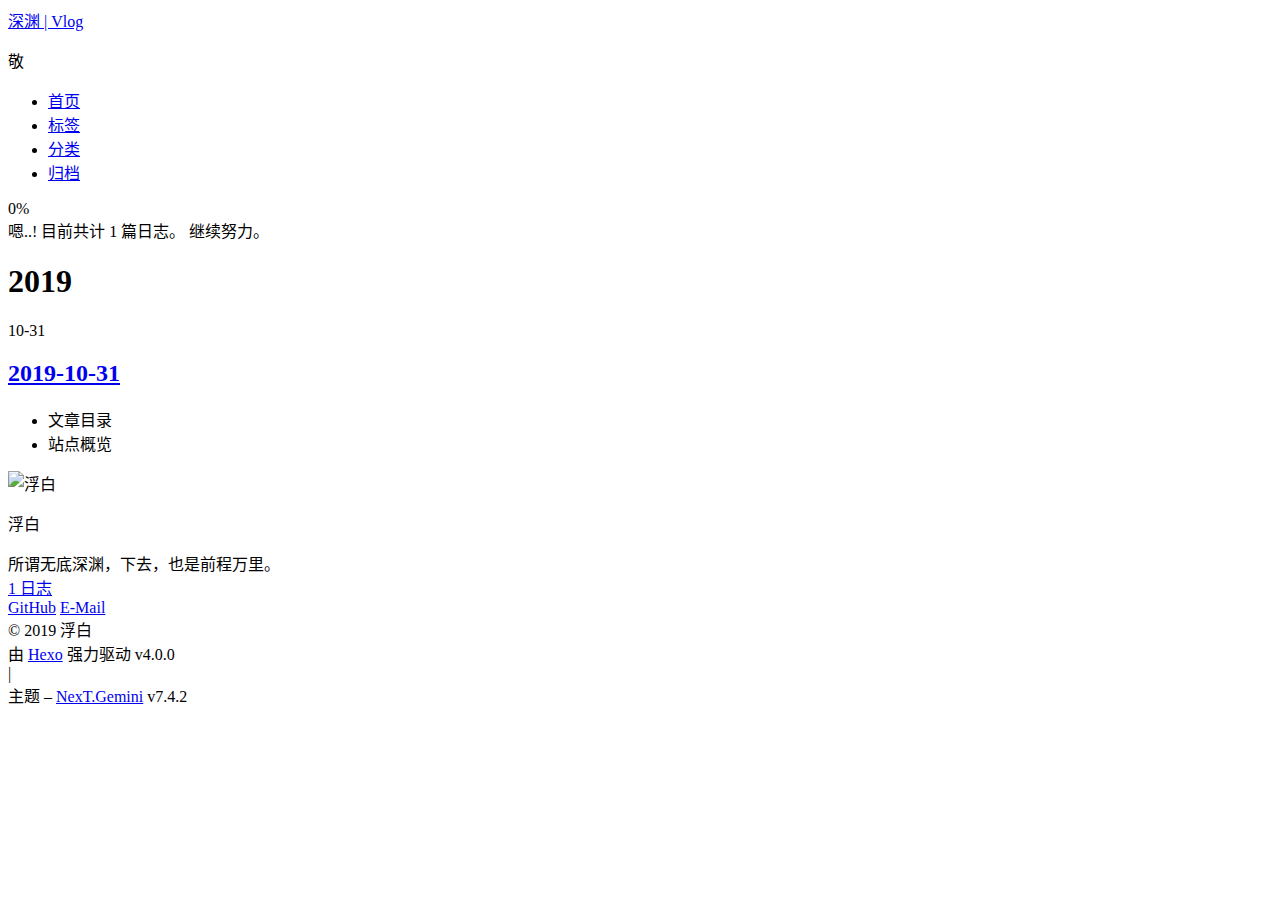
==== commit 1c004d24: "Site updated: 2019-11-01 15:28:18" ====
--- a/archives/index.html
+++ b/archives/index.html
@@ -20,7 +20,7 @@
   var NexT = window.NexT || {};
   var CONFIG = {
     root: '/',
-    scheme: 'Pisces',
+    scheme: 'Gemini',
     version: '7.4.2',
     exturl: false,
     sidebar: {"position":"left","display":"post","offset":12,"onmobile":false},
@@ -50,10 +50,12 @@
   };
 </script>
 
-  <meta property="og:type" content="website">
-<meta property="og:title" content="浮白 | Vlog">
+  <meta name="description" content="所谓无底深渊，下去，也是前程万里。">
+<meta property="og:type" content="website">
+<meta property="og:title" content="深渊 | Vlog">
 <meta property="og:url" content="http:&#x2F;&#x2F;yoursite.com&#x2F;archives&#x2F;index.html">
-<meta property="og:site_name" content="浮白 | Vlog">
+<meta property="og:site_name" content="深渊 | Vlog">
+<meta property="og:description" content="所谓无底深渊，下去，也是前程万里。">
 <meta property="og:locale" content="zh-CN">
 <meta name="twitter:card" content="summary">
 
@@ -71,7 +73,7 @@
   };
 </script>
 
-  <title>归档 | 浮白 | Vlog</title>
+  <title>归档 | 深渊 | Vlog</title>
   
 
 
@@ -115,10 +117,11 @@
     <div>
       <a href="/" class="brand" rel="start">
         <span class="logo-line-before"><i></i></span>
-        <span class="site-title">浮白 | Vlog</span>
+        <span class="site-title">深渊 | Vlog</span>
         <span class="logo-line-after"><i></i></span>
       </a>
     </div>
+        <p class="site-subtitle">敬</p>
   </div>
 
   <div class="site-nav-toggle">
@@ -251,10 +254,10 @@
 
       <div class="site-overview-wrap sidebar-panel">
         <div class="site-author motion-element" itemprop="author" itemscope itemtype="http://schema.org/Person">
-  <img class="site-author-image" itemprop="image" alt="John Doe"
+  <img class="site-author-image" itemprop="image" alt="浮白"
     src="/images/avatar.gif">
-  <p class="site-author-name" itemprop="name">John Doe</p>
-  <div class="site-description" itemprop="description"></div>
+  <p class="site-author-name" itemprop="name">浮白</p>
+  <div class="site-description" itemprop="description">所谓无底深渊，下去，也是前程万里。</div>
 </div>
 <div class="site-state-wrap motion-element">
   <nav class="site-state">
@@ -299,12 +302,12 @@
   <span class="with-love">
     <i class="fa fa-user"></i>
   </span>
-  <span class="author" itemprop="copyrightHolder">John Doe</span>
+  <span class="author" itemprop="copyrightHolder">浮白</span>
 </div>
   <div class="powered-by">由 <a href="https://hexo.io/" class="theme-link" rel="noopener" target="_blank">Hexo</a> 强力驱动 v4.0.0
   </div>
   <span class="post-meta-divider">|</span>
-  <div class="theme-info">主题 – <a href="https://pisces.theme-next.org/" class="theme-link" rel="noopener" target="_blank">NexT.Pisces</a> v7.4.2
+  <div class="theme-info">主题 – <a href="https://theme-next.org/" class="theme-link" rel="noopener" target="_blank">NexT.Gemini</a> v7.4.2
   </div>
 
         
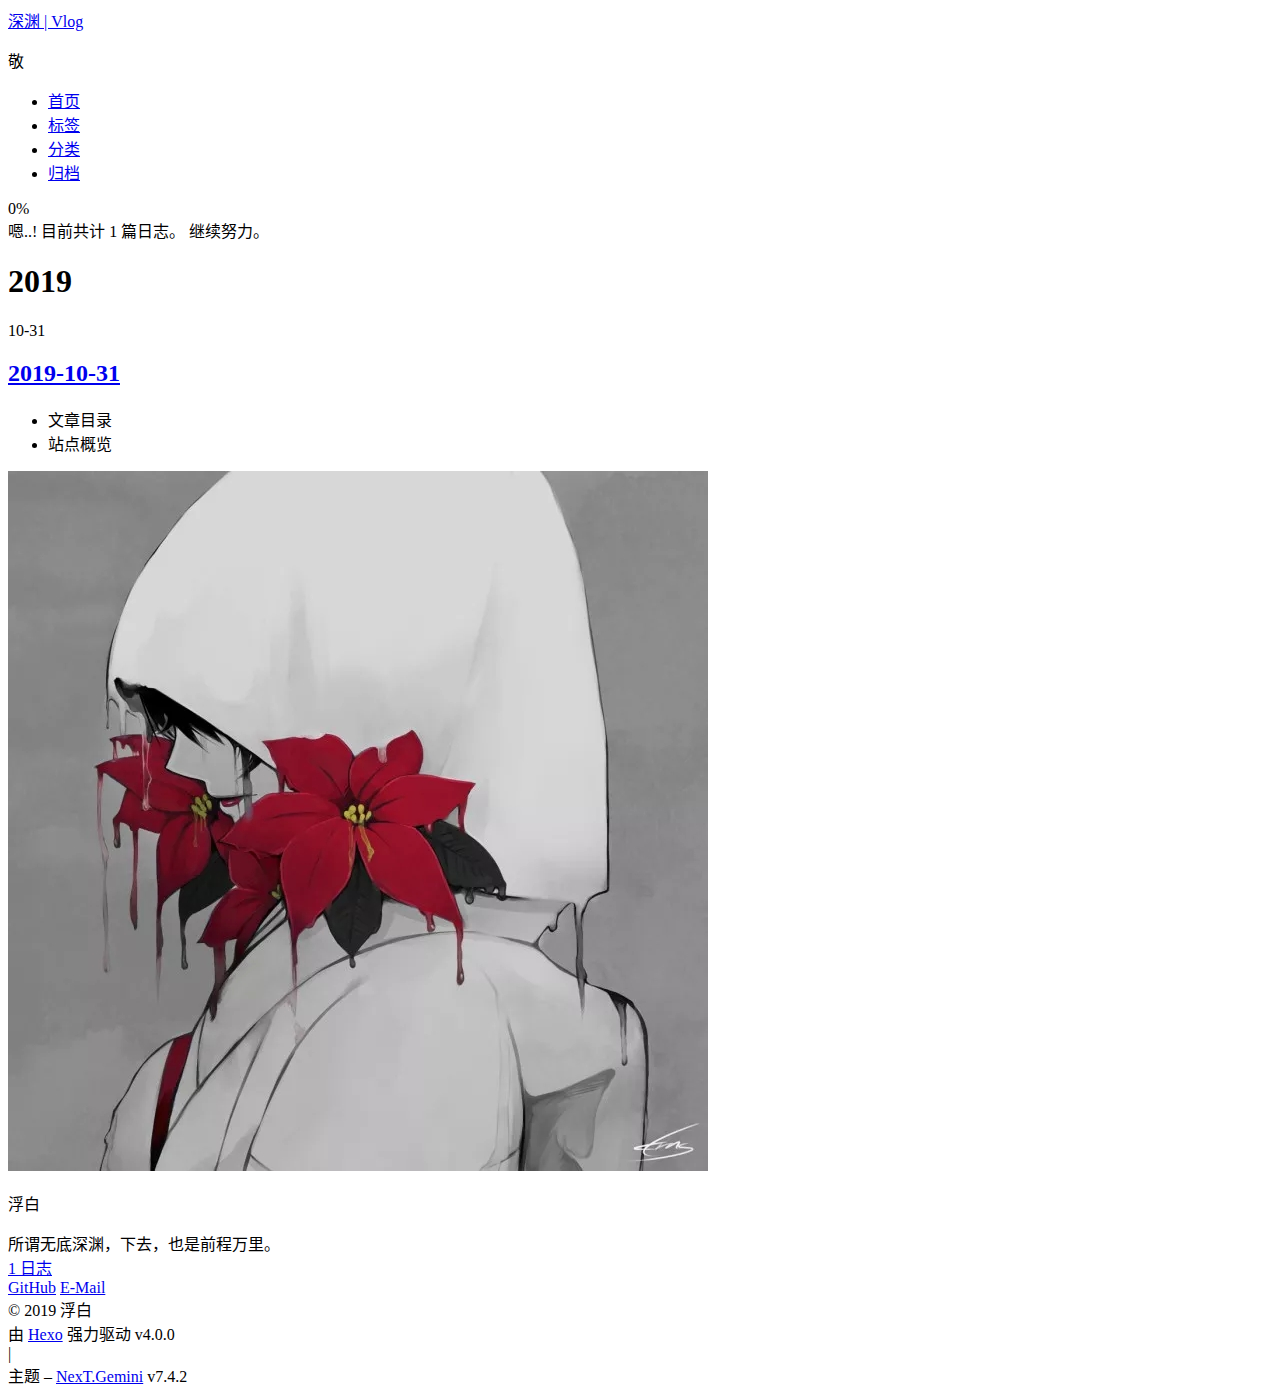
==== commit eccc3000: "Site updated: 2019-11-01 15:41:43" ====
--- a/archives/index.html
+++ b/archives/index.html
@@ -23,7 +23,7 @@
     scheme: 'Gemini',
     version: '7.4.2',
     exturl: false,
-    sidebar: {"position":"left","display":"post","offset":12,"onmobile":false},
+    sidebar: {"position":"left","display":"always","offset":15,"onmobile":false},
     copycode: {"enable":false,"show_result":false,"style":null},
     back2top: {"enable":true,"sidebar":false,"scrollpercent":false},
     bookmark: {"enable":false,"color":"#222","save":"auto"},
@@ -255,7 +255,7 @@
       <div class="site-overview-wrap sidebar-panel">
         <div class="site-author motion-element" itemprop="author" itemscope itemtype="http://schema.org/Person">
   <img class="site-author-image" itemprop="image" alt="浮白"
-    src="/images/avatar.gif">
+    src="/images/header.jpg">
   <p class="site-author-name" itemprop="name">浮白</p>
   <div class="site-description" itemprop="description">所谓无底深渊，下去，也是前程万里。</div>
 </div>
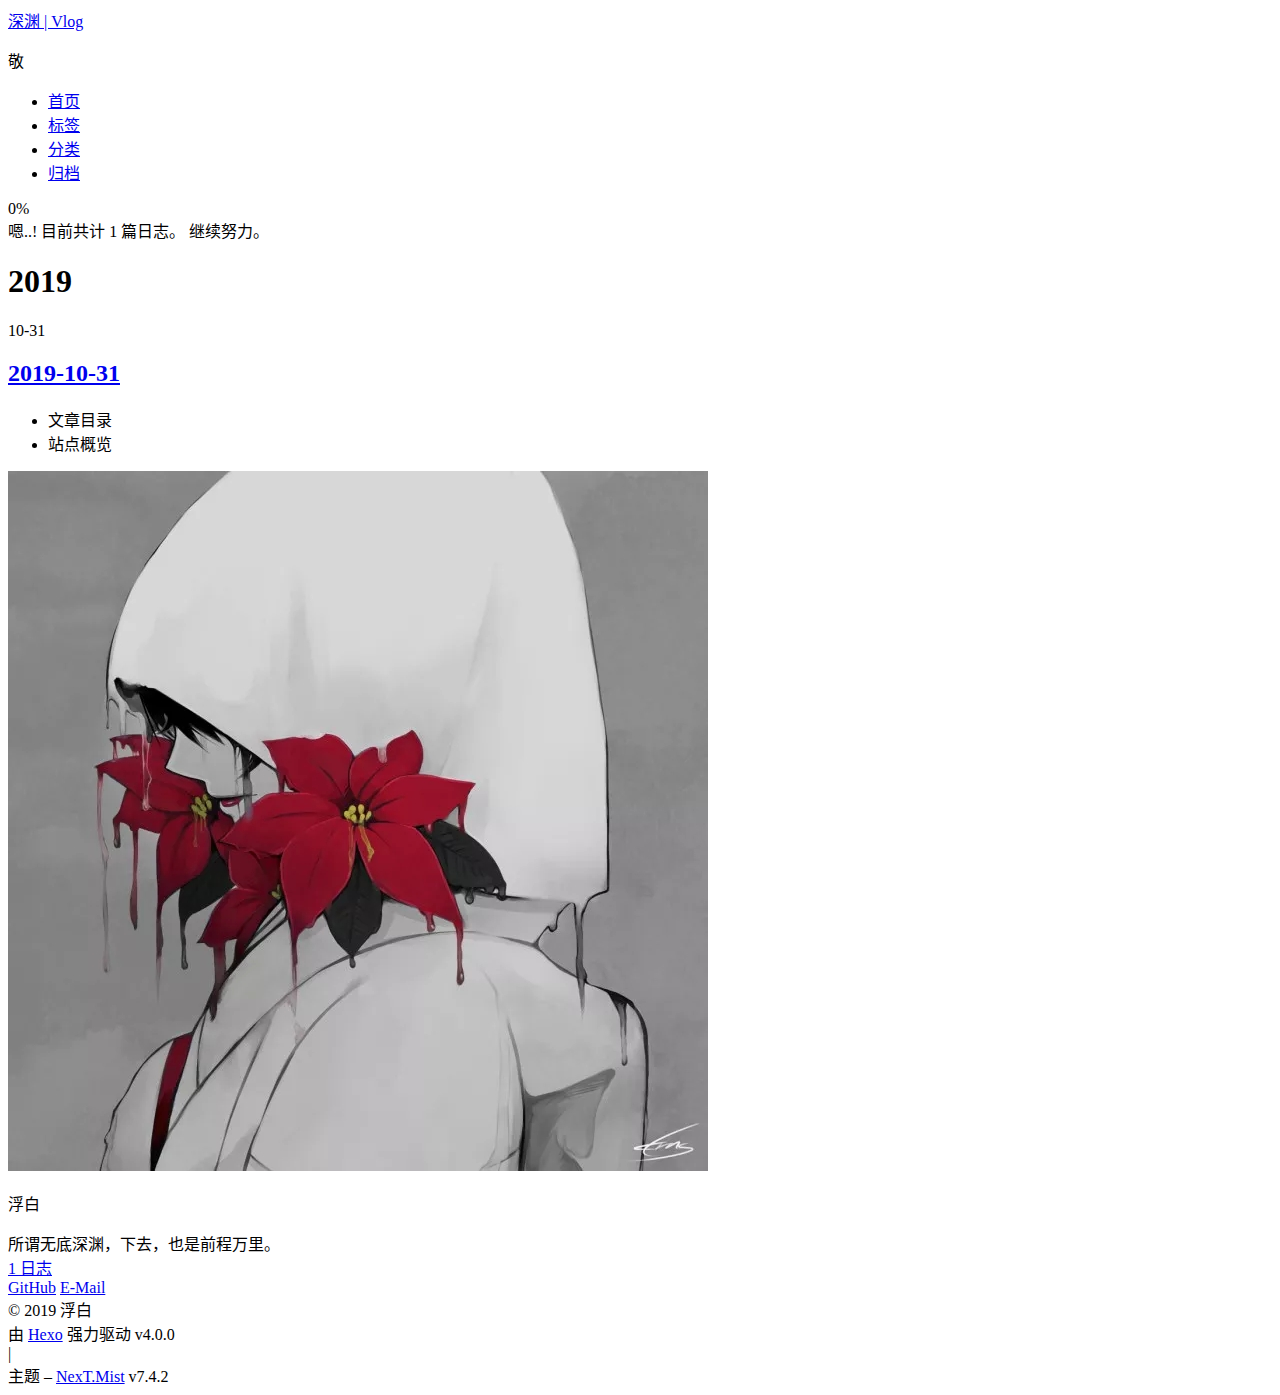
==== commit af6b2119: "Site updated: 2019-11-01 15:57:17" ====
--- a/archives/index.html
+++ b/archives/index.html
@@ -20,7 +20,7 @@
   var NexT = window.NexT || {};
   var CONFIG = {
     root: '/',
-    scheme: 'Gemini',
+    scheme: 'Mist',
     version: '7.4.2',
     exturl: false,
     sidebar: {"position":"left","display":"always","offset":15,"onmobile":false},
@@ -307,7 +307,7 @@
   <div class="powered-by">由 <a href="https://hexo.io/" class="theme-link" rel="noopener" target="_blank">Hexo</a> 强力驱动 v4.0.0
   </div>
   <span class="post-meta-divider">|</span>
-  <div class="theme-info">主题 – <a href="https://theme-next.org/" class="theme-link" rel="noopener" target="_blank">NexT.Gemini</a> v7.4.2
+  <div class="theme-info">主题 – <a href="https://mist.theme-next.org/" class="theme-link" rel="noopener" target="_blank">NexT.Mist</a> v7.4.2
   </div>
 
         
@@ -333,7 +333,7 @@
   <script src="/lib/velocity/velocity.min.js"></script>
   <script src="/lib/velocity/velocity.ui.min.js"></script>
 <script src="/js/utils.js"></script><script src="/js/motion.js"></script>
-<script src="/js/schemes/pisces.js"></script>
+<script src="/js/schemes/muse.js"></script>
 <script src="/js/next-boot.js"></script>
 
 
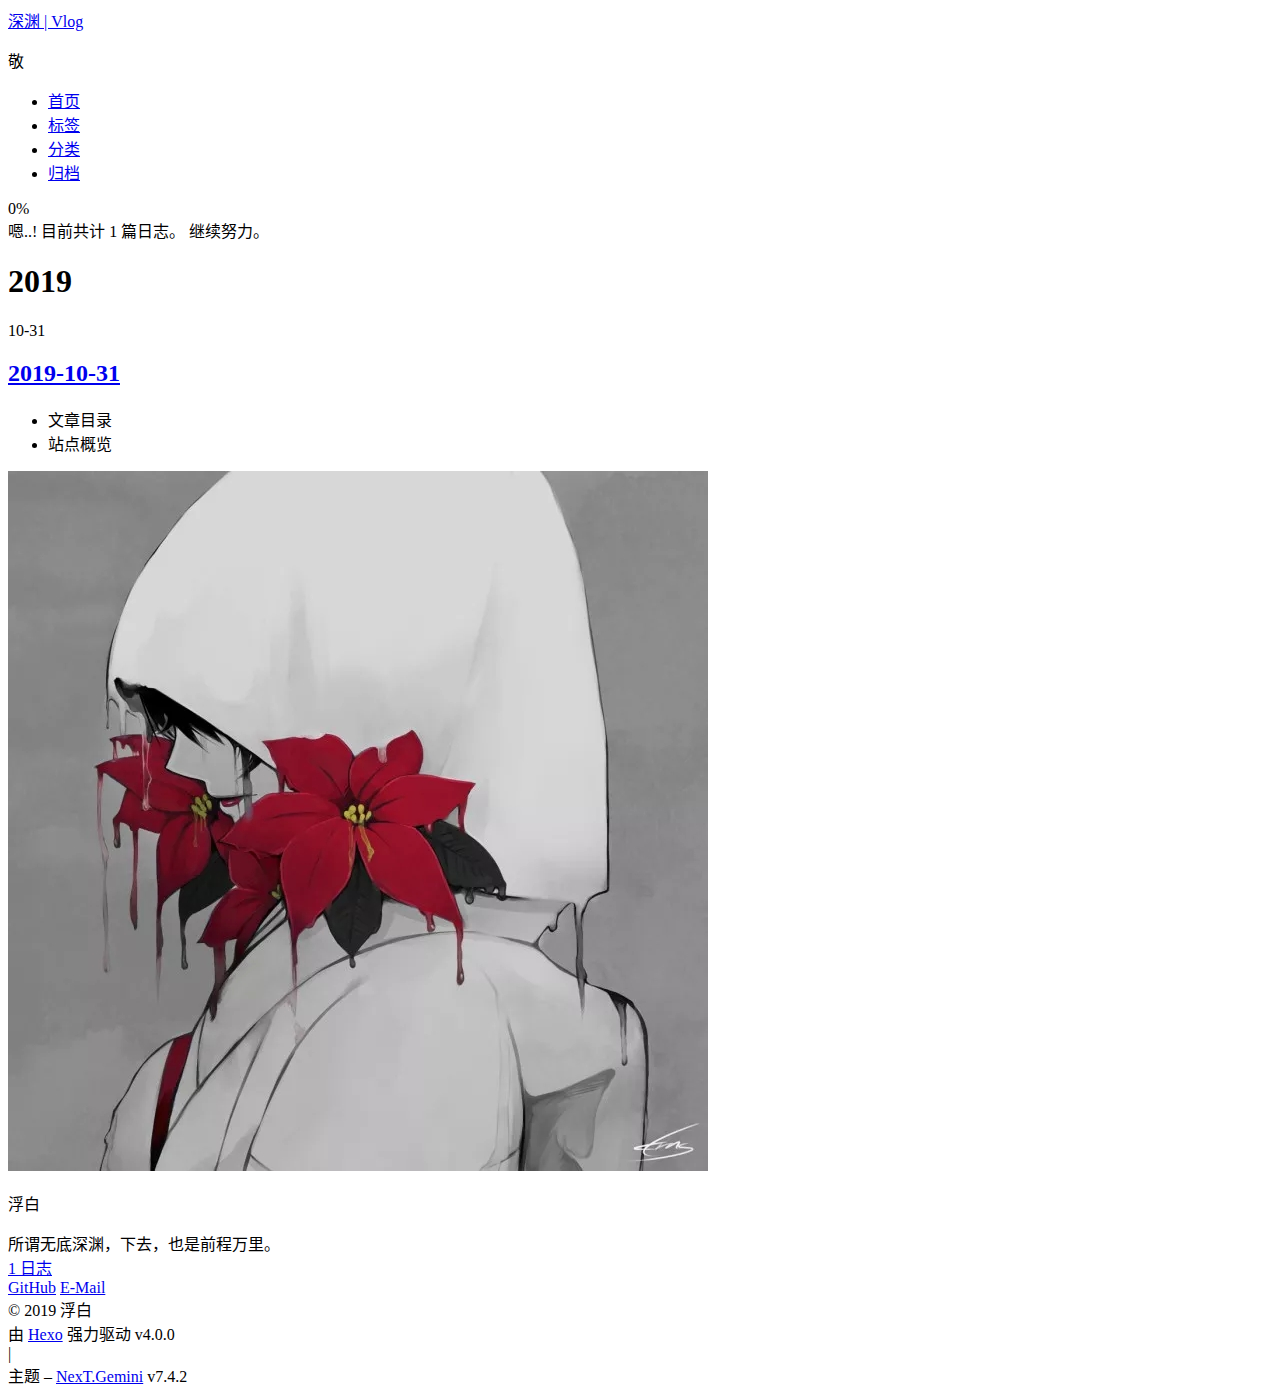
==== commit 560bfa65: "Site updated: 2019-11-01 16:17:14" ====
--- a/archives/index.html
+++ b/archives/index.html
@@ -20,7 +20,7 @@
   var NexT = window.NexT || {};
   var CONFIG = {
     root: '/',
-    scheme: 'Mist',
+    scheme: 'Gemini',
     version: '7.4.2',
     exturl: false,
     sidebar: {"position":"left","display":"always","offset":15,"onmobile":false},
@@ -307,7 +307,7 @@
   <div class="powered-by">由 <a href="https://hexo.io/" class="theme-link" rel="noopener" target="_blank">Hexo</a> 强力驱动 v4.0.0
   </div>
   <span class="post-meta-divider">|</span>
-  <div class="theme-info">主题 – <a href="https://mist.theme-next.org/" class="theme-link" rel="noopener" target="_blank">NexT.Mist</a> v7.4.2
+  <div class="theme-info">主题 – <a href="https://theme-next.org/" class="theme-link" rel="noopener" target="_blank">NexT.Gemini</a> v7.4.2
   </div>
 
         
@@ -333,7 +333,7 @@
   <script src="/lib/velocity/velocity.min.js"></script>
   <script src="/lib/velocity/velocity.ui.min.js"></script>
 <script src="/js/utils.js"></script><script src="/js/motion.js"></script>
-<script src="/js/schemes/muse.js"></script>
+<script src="/js/schemes/pisces.js"></script>
 <script src="/js/next-boot.js"></script>
 
 
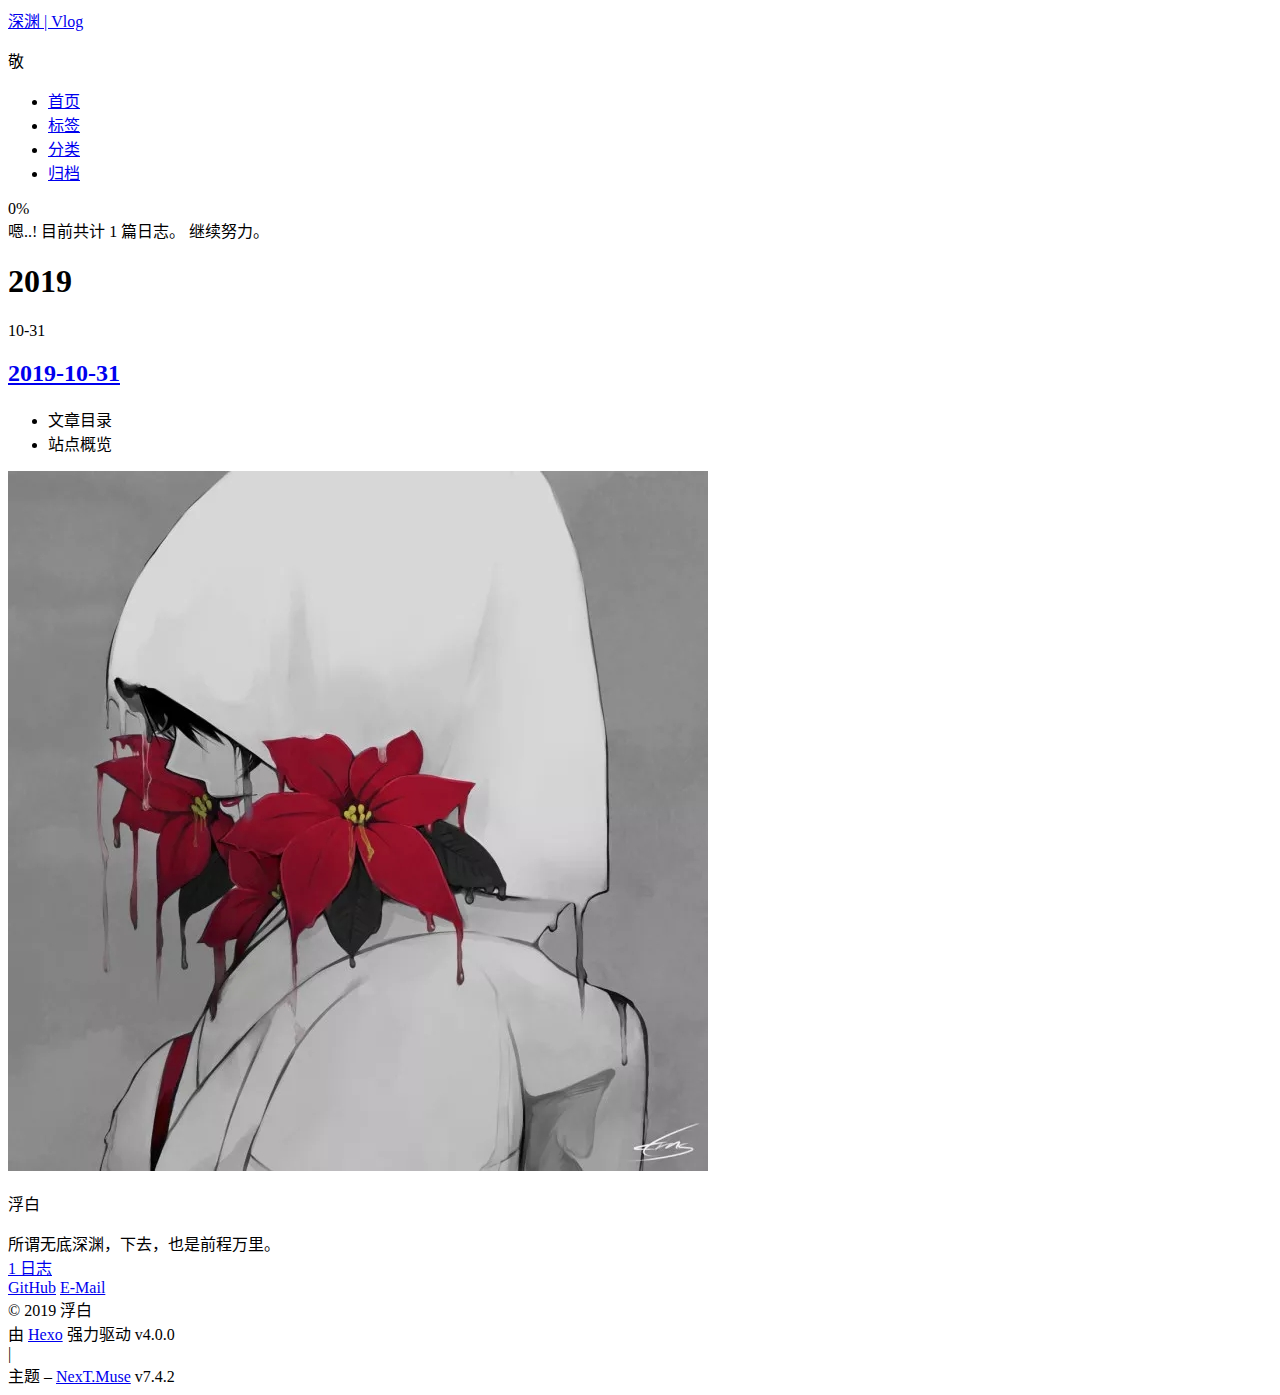
==== commit 0fedd877: "Site updated: 2019-11-01 16:19:23" ====
--- a/archives/index.html
+++ b/archives/index.html
@@ -20,7 +20,7 @@
   var NexT = window.NexT || {};
   var CONFIG = {
     root: '/',
-    scheme: 'Gemini',
+    scheme: 'Muse',
     version: '7.4.2',
     exturl: false,
     sidebar: {"position":"left","display":"always","offset":15,"onmobile":false},
@@ -307,7 +307,7 @@
   <div class="powered-by">由 <a href="https://hexo.io/" class="theme-link" rel="noopener" target="_blank">Hexo</a> 强力驱动 v4.0.0
   </div>
   <span class="post-meta-divider">|</span>
-  <div class="theme-info">主题 – <a href="https://theme-next.org/" class="theme-link" rel="noopener" target="_blank">NexT.Gemini</a> v7.4.2
+  <div class="theme-info">主题 – <a href="https://muse.theme-next.org/" class="theme-link" rel="noopener" target="_blank">NexT.Muse</a> v7.4.2
   </div>
 
         
@@ -333,7 +333,7 @@
   <script src="/lib/velocity/velocity.min.js"></script>
   <script src="/lib/velocity/velocity.ui.min.js"></script>
 <script src="/js/utils.js"></script><script src="/js/motion.js"></script>
-<script src="/js/schemes/pisces.js"></script>
+<script src="/js/schemes/muse.js"></script>
 <script src="/js/next-boot.js"></script>
 
 
